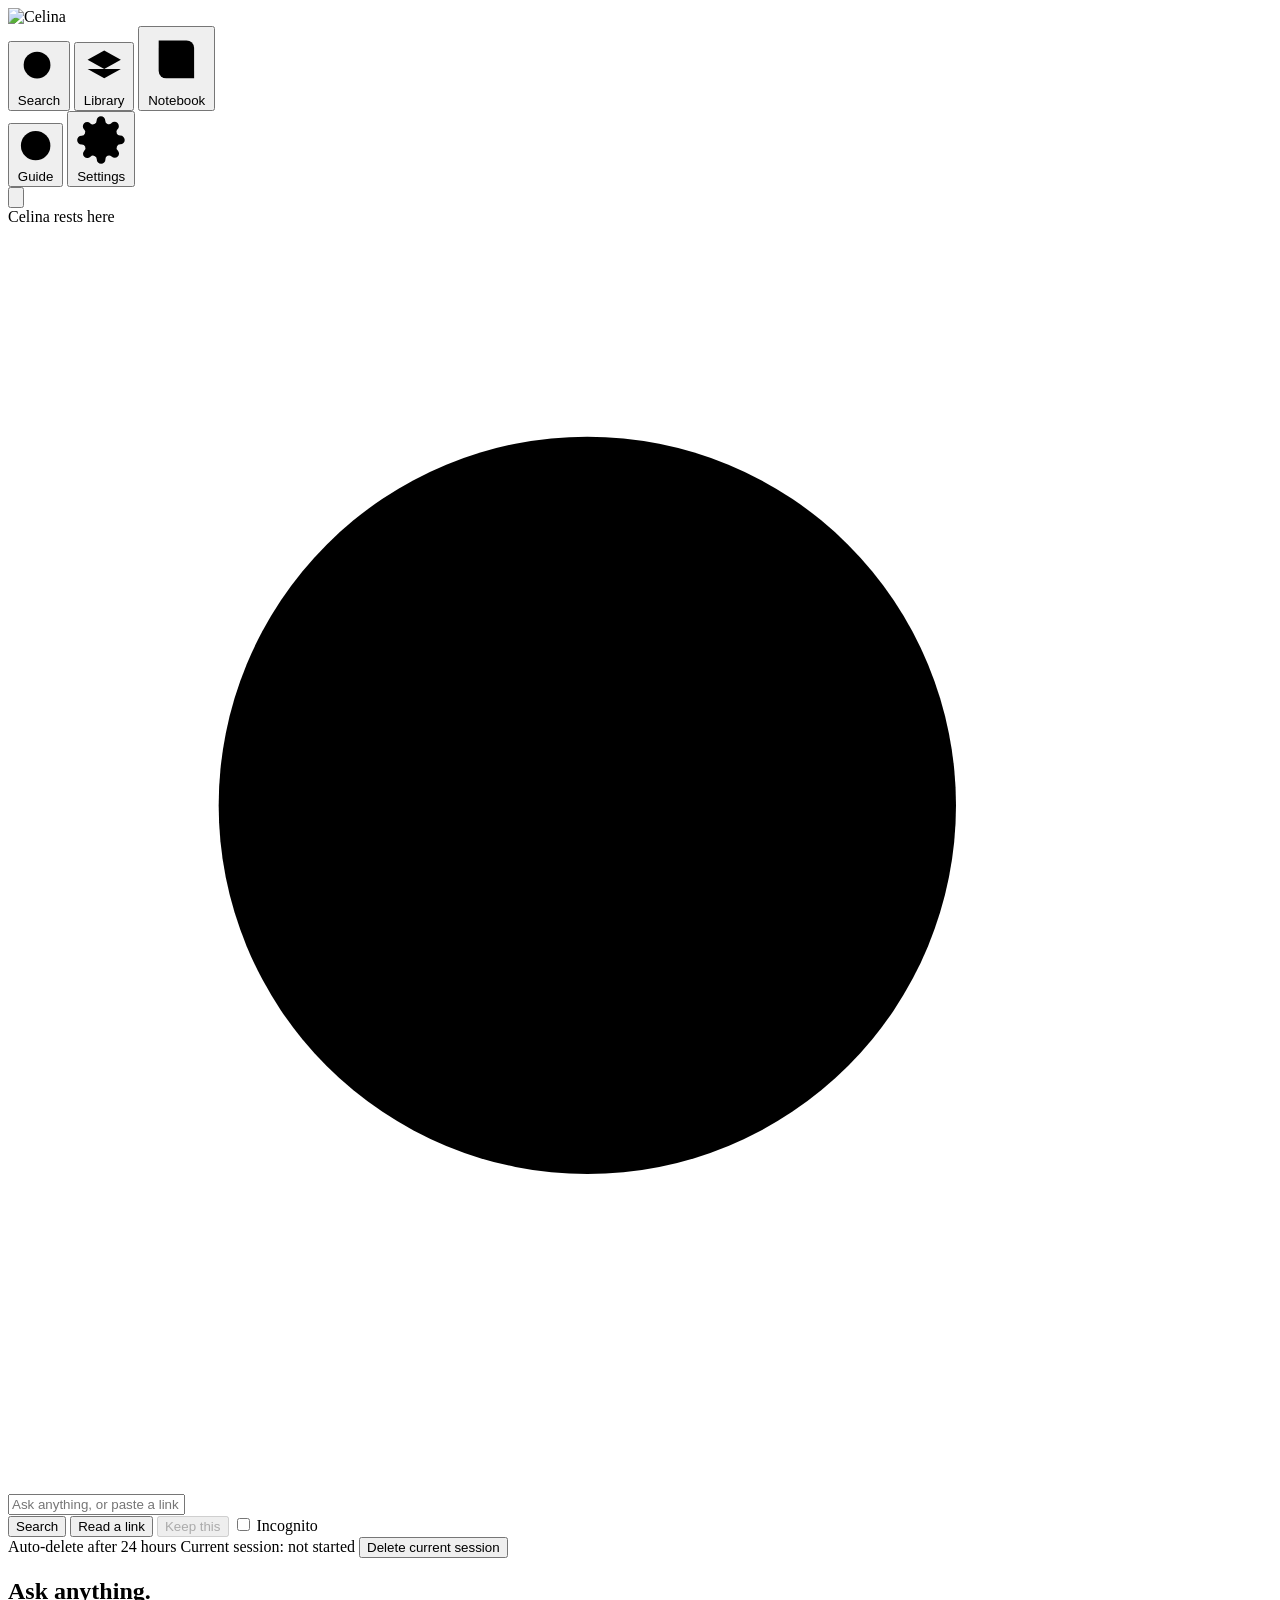
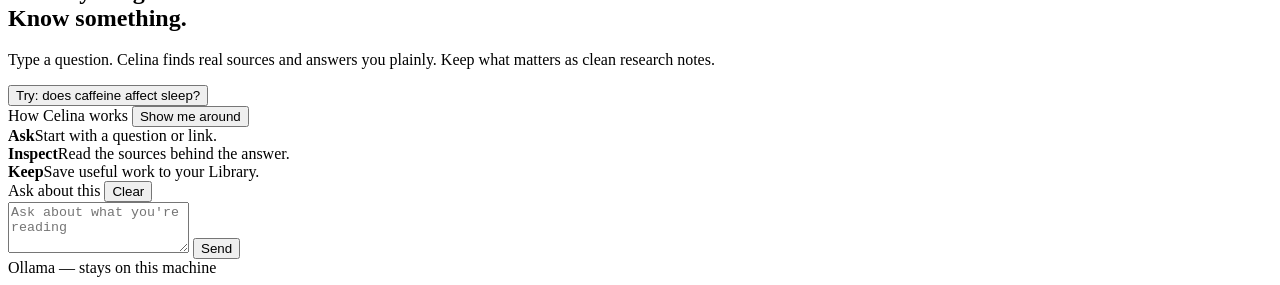
==== web/index.html @ d82fee5d "feat: add notebook study practice and data controls" ====
<!doctype html>
<html lang="en" data-theme="dark">
<head>
<meta charset="utf-8" />
<meta name="viewport" content="width=device-width, initial-scale=1" />
<title>Celina</title>
<link rel="stylesheet" href="/styles.css" />
</head>
<body>

<div class="app">

  <!-- workspace rail -->
  <nav class="rail" aria-label="Workspace">
    <div class="brand"><img src="/celina.svg" alt="Celina" /></div>

    <div class="nav">
      <button class="navbtn is-active" data-view="work" aria-label="Search and read" data-tooltip="Search and read">
        <svg viewBox="0 0 24 24" aria-hidden="true"><circle cx="11" cy="11" r="7"/><line x1="21" y1="21" x2="16.65" y2="16.65"/></svg>
        <span>Search</span>
      </button>
      <button class="navbtn" data-view="library" aria-label="Library" data-tooltip="Open saved research">
        <svg viewBox="0 0 24 24" aria-hidden="true"><path d="M12 3 3 8l9 5 9-5-9-5Z"/><path d="M3 13l9 5 9-5"/></svg>
        <span>Library</span>
      </button>
      <button class="navbtn" data-view="notebook" aria-label="Notebook" data-tooltip="Study from your sources">
        <svg viewBox="0 0 24 24" aria-hidden="true"><path d="M5 4.5h11a3 3 0 0 1 3 3v12H8a3 3 0 0 1-3-3v-12Z"/><path d="M8 4.5v15M11 9h5M11 13h5"/></svg>
        <span>Notebook</span>
      </button>
    </div>

    <div class="rail-foot">
      <a class="update-link" id="update-link" href="#" target="_blank" rel="noopener" hidden
         aria-label="A newer version of Celina is available - opens the download page"
         data-tooltip="See what's new">
        <span class="update-dot" aria-hidden="true"></span>Update
      </a>
      <button class="rail-action" id="guide-open" aria-label="Open the Celina guide" data-tooltip="Take a short tour">
        <svg viewBox="0 0 24 24" aria-hidden="true"><circle cx="12" cy="12" r="9"/><path d="M9.8 9a2.3 2.3 0 1 1 3.7 1.8c-.9.7-1.5 1-1.5 2.2M12 16.5h.01"/></svg>
        <span>Guide</span>
      </button>
      <button class="rail-action" id="settings-open" aria-label="Settings" data-tooltip="Connect providers and tools">
        <svg viewBox="0 0 24 24" aria-hidden="true"><circle cx="12" cy="12" r="3"/><path d="M19.4 15a1.65 1.65 0 0 0 .33 1.82l.06.06a2 2 0 1 1-2.83 2.83l-.06-.06a1.65 1.65 0 0 0-1.82-.33 1.65 1.65 0 0 0-1 1.51V21a2 2 0 0 1-4 0v-.09a1.65 1.65 0 0 0-1.08-1.51 1.65 1.65 0 0 0-1.82.33l-.06.06a2 2 0 1 1-2.83-2.83l.06-.06a1.65 1.65 0 0 0 .33-1.82 1.65 1.65 0 0 0-1.51-1H3a2 2 0 0 1 0-4h.09a1.65 1.65 0 0 0 1.51-1.08 1.65 1.65 0 0 0-.33-1.82l-.06-.06a2 2 0 1 1 2.83-2.83l.06.06a1.65 1.65 0 0 0 1.82.33H9a1.65 1.65 0 0 0 1-1.51V3a2 2 0 0 1 4 0v.09a1.65 1.65 0 0 0 1 1.51 1.65 1.65 0 0 0 1.82-.33l.06-.06a2 2 0 1 1 2.83 2.83l-.06.06a1.65 1.65 0 0 0-.33 1.82V9a1.65 1.65 0 0 0 1.51 1H21a2 2 0 0 1 0 4h-.09a1.65 1.65 0 0 0-1.51 1Z"/></svg>
        <span>Settings</span>
      </button>
    </div>
  </nav>

  <!-- stage: one surface visible at a time -->
  <main class="stage">

    <!-- quiet companion: decorative, present without competing with the work -->
    <div class="mascot" id="mascot" data-state="resting">
      <div class="mascot-tools" role="group" aria-label="Celina tools">
        <button class="mascot-tool" id="mascot-notify" type="button"
                aria-label="Open quick panel" aria-expanded="false" title="Open quick panel">
          <svg viewBox="0 0 24 24" aria-hidden="true"><path d="M18 9a6 6 0 0 0-12 0c0 7-3 7-3 9h18c0-2-3-2-3-9M10 21h4"/></svg>
        </button>
      </div>
      <div class="mascot-rest">
        <span class="mascot-label">Celina rests here</span>
        <img class="mascot-image mascot-image--resting" src="/assets/celina-pet-resting.png" alt="" />
        <img class="mascot-image mascot-image--active" src="/assets/celina-pet.png" alt="" />
      </div>
      <section class="mascot-panel" id="mascot-panel" hidden aria-label="Celina quick panel">
        <header class="mascot-panel-head">
          <span>Quick panel</span>
          <button class="mascot-panel-close" id="mascot-panel-close" type="button" aria-label="Close quick panel">&times;</button>
        </header>
        <p class="mascot-panel-summary" id="mascot-panel-summary">Quiet here.</p>
        <ul class="mascot-notices" id="mascot-notices" aria-live="polite"></ul>
        <button class="mascot-panel-action" id="mascot-enable-notify" type="button">Enable notifications</button>
      </section>
    </div>

    <!-- Search + reader -->
    <section class="surface" id="s-work" aria-label="Search and read">
      <div class="toolbar">
        <div class="field">
          <svg viewBox="0 0 24 24" aria-hidden="true"><circle cx="11" cy="11" r="7"/><line x1="21" y1="21" x2="16.65" y2="16.65"/></svg>
          <input id="url" type="text" spellcheck="false" title="Ask a question or paste a link"
                 aria-label="Ask anything, or paste a link to read"
                 placeholder="Ask anything, or paste a link to read" />
        </div>
        <button id="find" class="btn btn--primary" data-tooltip="Search across real sources">Search</button>
        <button id="stop" class="btn btn--ghost" hidden data-tooltip="Stop this search">Stop</button>
        <button id="go" class="btn btn--ghost" data-tooltip="Read a page without signing in">Read a link</button>
        <button id="save" class="btn btn--primary" disabled data-tooltip="Save this answer to your Library">Keep this</button>
        <label class="privacy-toggle" title="Delete this search session when it ends">
          <input id="incognito-toggle" type="checkbox" />
          <span>Incognito</span>
        </label>
        <div class="session-privacy" aria-label="Current session privacy">
          <span class="session-badge" id="session-badge">Auto-delete after 24 hours</span>
          <span class="session-state" id="session-state">Current session: not started</span>
          <button id="session-delete" class="btn btn--ghost session-delete" type="button" data-tooltip="Delete current session">Delete current session</button>
        </div>
        <div class="status" id="engine"></div>
        <div id="engine-announce" class="sr-only" aria-live="polite" aria-atomic="true"></div>
      </div>
      <section class="research-loop" id="research-loop" hidden aria-label="First-pass questions">
        <div class="research-loop-head">
          <span>First pass</span>
          <span id="research-loop-count">Preparing focused questions</span>
        </div>
        <ol id="research-loop-questions" class="research-loop-questions"></ol>
      </section>
      <div class="view" id="view">
        <div class="empty">
          <h1>Ask anything.<br>Know <span class="accent">something</span>.</h1>
          <p>Type a question. Celina finds real sources and answers you plainly.
             Keep what matters as clean research notes.</p>
          <div class="example">
            <button class="example-chip" id="example-q">Try: does caffeine affect sleep?</button>
          </div>
          <div class="quick-start" aria-label="Quick start guide">
            <div class="quick-start-head">
              <span>How Celina works</span>
              <button class="quick-start-link" id="guide-open-inline" type="button">Show me around</button>
            </div>
            <div class="quick-start-steps">
              <div><strong>Ask</strong><span>Start with a question or link.</span></div>
              <div><strong>Inspect</strong><span>Read the sources behind the answer.</span></div>
              <div><strong>Keep</strong><span>Save useful work to your Library.</span></div>
            </div>
          </div>
        </div>
      </div>
    </section>

    <!-- Notebook: source-grounded learning workspace -->
    <section class="surface" id="s-notebook" aria-label="Notebook" hidden>
      <div class="notebook-toolbar">
        <div class="notebook-heading">
          <span class="eyebrow">Study desk</span>
          <h2 id="notebook-title">Choose a notebook</h2>
          <p id="notebook-goal" class="notebook-goal">Bring a question, a paper, or a subject you want to understand.</p>
        </div>
        <div class="notebook-actions">
          <label class="notebook-select-label">
            <span>Notebook</span>
            <select id="notebook-select" aria-label="Choose a notebook"></select>
          </label>
          <button id="notebook-new" class="btn btn--primary" type="button">New notebook</button>
        </div>
      </div>

      <div class="notebook-create" id="notebook-create" hidden>
        <div>
          <span class="eyebrow">Start a line of inquiry</span>
          <h3>What are you trying to understand?</h3>
        </div>
        <div class="notebook-create-fields">
          <label><span>Notebook title</span><input id="notebook-name" maxlength="120" placeholder="e.g. The science of sleep" /></label>
          <label><span>Learning goal</span><input id="notebook-goal-input" maxlength="10000" placeholder="e.g. Reach graduate-level fluency in the core ideas" /></label>
        </div>
        <div class="notebook-create-actions">
          <button id="notebook-create-cancel" class="btn btn--ghost" type="button">Cancel</button>
          <button id="notebook-create-save" class="btn btn--primary" type="button">Create notebook</button>
        </div>
      </div>

      <div class="notebook-layout">
        <aside class="notebook-sources" aria-label="Notebook sources">
          <div class="notebook-panel-head"><span class="eyebrow">Sources</span><span id="notebook-source-count" class="mono">0</span></div>
          <div id="notebook-source-list" class="notebook-source-list"></div>
          <p id="notebook-sources-empty" class="notebook-empty">Add a paper, webpage, or excerpt to give the tutor something solid to work from.</p>
          <form id="notebook-source-form" class="notebook-form" hidden>
            <label><span>Title</span><input id="source-title" maxlength="160" placeholder="Source title" required /></label>
            <label><span>URL <em>optional</em></span><input id="source-url" maxlength="2048" type="url" placeholder="https://…" /></label>
            <label><span>Excerpt or abstract</span><textarea id="source-excerpt" maxlength="5000" rows="5" placeholder="Paste the passage you want to keep in view…" required></textarea></label>
            <label><span>Kind <em>optional</em></span><input id="source-kind" maxlength="64" placeholder="paper, book, lecture…" /></label>
            <div class="notebook-form-actions"><button id="source-cancel" class="btn btn--ghost" type="button">Cancel</button><button class="btn btn--primary" type="submit">Add source</button></div>
          </form>
          <form id="notebook-import-form" class="notebook-form" hidden>
            <label><span>Import URL or PDF</span><input id="import-url" maxlength="2048" type="url" placeholder="https://example.org/paper.pdf" required /></label>
            <label><span>Title <em>optional</em></span><input id="import-title" maxlength="160" placeholder="Use a clearer title if you want" /></label>
            <label><span>Kind <em>optional</em></span><input id="import-kind" maxlength="64" placeholder="paper, report, syllabus…" /></label>
            <div id="notebook-import-status" class="notebook-form-status" aria-live="polite"></div>
            <div class="notebook-form-actions"><button id="import-cancel" class="btn btn--ghost" type="button">Cancel</button><button id="import-submit" class="btn btn--primary" type="submit">Import</button></div>
          </form>
          <div class="notebook-source-actions">
            <button id="source-new" class="notebook-add" type="button" hidden>+ Add source</button>
            <button id="source-import-new" class="notebook-add" type="button" hidden>+ Import URL / PDF</button>
          </div>
        </aside>

        <div class="notebook-main" id="notebook-main">
          <div id="notebook-empty" class="notebook-empty notebook-empty--main">
            <span class="eyebrow">Notebook</span>
            <h3>Your research deserves a place to think.</h3>
            <p>Create a notebook, add the sources you trust, and turn them into a learning path you can move through at your own pace.</p>
            <button id="notebook-empty-new" class="btn btn--primary" type="button">Create a notebook</button>
          </div>
          <article id="notebook-evidence" class="notebook-evidence" hidden>
            <div class="notebook-evidence-head"><div><span class="eyebrow">Selected evidence</span><h3 id="notebook-evidence-title">Select a source</h3></div><a id="notebook-evidence-link" href="#" target="_blank" rel="noopener" hidden>Open source ↗</a></div>
            <p id="notebook-evidence-meta" class="notebook-evidence-meta"></p>
            <blockquote id="notebook-evidence-excerpt"></blockquote>
            <div id="notebook-evidence-citations" class="notebook-evidence-citations" hidden></div>
          </article>
          <section id="notebook-notes" class="notebook-notes" hidden aria-label="Saved notes">
            <div class="notebook-section-head"><div><span class="eyebrow">Working notes</span><h3>What you are keeping</h3></div><button id="note-new" class="notebook-add" type="button">+ Add note</button></div>
            <form id="notebook-note-form" class="notebook-form notebook-note-form" hidden>
              <label><span>Note title</span><input id="note-title" maxlength="160" placeholder="A question, insight, or connection" required /></label>
              <label><span>Note</span><textarea id="note-body" maxlength="10000" rows="4" placeholder="Write what changed in your understanding…" required></textarea></label>
              <div class="notebook-form-actions"><button id="note-cancel" class="btn btn--ghost" type="button">Cancel</button><button class="btn btn--primary" type="submit">Keep note</button></div>
            </form>
            <div id="notebook-note-list" class="notebook-note-list"></div>
          </section>
          <section id="notebook-study" class="notebook-study" hidden aria-label="Study practice">
            <div class="notebook-section-head">
              <div><span class="eyebrow">Practice</span><h3>Turn reading into recall</h3></div>
              <div class="notebook-study-controls">
                <select id="study-mode" aria-label="Study set type">
                  <option value="flashcards">Flashcards</option>
                  <option value="quiz">Practice quiz</option>
                </select>
                <select id="study-count" aria-label="Study set size">
                  <option value="3">3 items</option>
                  <option value="5" selected>5 items</option>
                  <option value="8">8 items</option>
                </select>
                <button id="study-generate" class="btn btn--primary" type="button">Generate</button>
              </div>
            </div>
            <p id="study-status" class="notebook-form-status" aria-live="polite"></p>
            <div id="study-list" class="notebook-study-list"></div>
          </section>
        </div>

        <aside class="notebook-inspector" aria-label="Learning path">
          <div class="notebook-panel-head"><div><span class="eyebrow">Learning path</span><h3>Move from context to fluency</h3></div></div>
          <form id="notebook-path-form" class="notebook-path-form" hidden>
            <label><span>Depth</span><select id="path-depth"><option value="survey">Survey</option><option value="college" selected>College</option><option value="graduate">Graduate</option></select></label>
            <label><span>Goal <em>optional</em></span><input id="path-goal" maxlength="10000" placeholder="What should you be able to do?" /></label>
            <button class="btn btn--primary" type="submit">Build learning path</button>
          </form>
          <div id="notebook-path" class="notebook-path"></div>
          <p id="notebook-path-empty" class="notebook-empty">Your path will start with foundations, then move through comparison and application.</p>
        </aside>
      </div>
    </section>

    <!-- Library -->
    <section class="surface" id="s-library" aria-label="Library" hidden>
      <div class="surface-head">
        <h2>Library</h2>
        <button id="refresh" class="btn btn--ghost" data-tooltip="Reload saved research">Refresh</button>
      </div>
      <div class="library-tools">
        <label class="library-select">
          <span>Project</span>
          <select id="project-select" title="Choose the local folder for saved outputs"></select>
        </label>
        <label class="library-select">
          <span>Output</span>
          <select id="output-format" title="Choose the format for the next saved output"></select>
        </label>
        <button id="project-new" class="btn btn--ghost" type="button">New project</button>
      </div>
      <div class="project-create" id="project-create" hidden>
        <input id="project-name" type="text" maxlength="120" placeholder="Project name, e.g. Sleep research" />
        <button id="project-create-cancel" class="btn btn--ghost" type="button">Cancel</button>
        <button id="project-create-save" class="btn btn--primary" type="button">Create</button>
      </div>
      <div class="library-projects">
        <div class="library-section-label">Projects on this machine</div>
        <ul id="projects" class="projects"></ul>
        <p class="empty-note" id="projects-empty">Create a project to keep related outputs together.</p>
      </div>
      <div class="library-section-label library-section-label--loose">Loose notes</div>
      <ul id="files" class="lib"></ul>
      <p class="empty-note" id="ws-empty">
        Nothing kept yet. Choose a project and output format, then press Keep this.
      </p>
    </section>

  </main>

  <!-- assistant -->
  <aside class="assistant" id="assistant" aria-label="Assistant">
    <div class="asst-head">
      <span>Ask about this</span>
      <button id="clear" class="btn btn--ghost" data-tooltip="Clear this conversation">Clear</button>
    </div>
    <div id="log" class="log" aria-live="polite"></div>
    <form id="composer" class="composer">
      <textarea id="input" rows="3" aria-label="Ask about what you're reading"
                placeholder="Ask about what you're reading"></textarea>
      <button id="send" class="btn btn--primary" data-tooltip="Ask about the current sources">Send</button>
    </form>
    <div class="composer-disclosure" id="composer-privacy">Ollama — stays on this machine</div>
    <div class="usage" id="usage"></div>
  </aside>

</div>

<div class="welcome" id="welcome" hidden>
  <div class="welcome-card" role="dialog" aria-modal="true" aria-label="Welcome to Celina">
    <section class="wl-step" data-step="intro">
      <img class="wl-logo" src="/celina.svg" alt="Celina" />
      <p class="wl-lead">Celina finds real sources, answers you plainly, and helps
        you turn research into clear written notes. First, connect an AI to do the
        thinking.</p>
      <button class="btn btn--primary wl-cta" id="wl-connect-go">Connect your AI</button>
      <button class="btn wl-text" id="wl-skip">Skip for now</button>
    </section>

    <section class="wl-step" data-step="connect" hidden>
      <h1>Connect your AI</h1>
      <p class="wl-lead">We recommend OpenRouter: one key works with many models,
        and it takes about two minutes.</p>
      <ol class="wl-list">
        <li>Get a free key from OpenRouter.</li>
        <li>Paste it below and press Connect.</li>
      </ol>
      <button class="btn btn--ghost" id="wl-getkey">Get a free key</button>
      <input class="wl-input" id="wl-key" type="password" autocomplete="off"
             placeholder="Paste your key here" />
      <div class="wl-msg" id="wl-msg" aria-live="polite"></div>
      <div class="wl-actions">
        <button class="btn wl-text" id="wl-back">Back</button>
        <button class="btn btn--primary" id="wl-connect">Connect</button>
      </div>
    </section>

    <section class="wl-step" data-step="done" hidden>
      <div class="wl-check" aria-hidden="true">&#10003;</div>
      <h1>You are set</h1>
      <p class="wl-lead">Your AI is connected. Ask a question and Celina will
        find real sources to answer it.</p>
      <button class="btn btn--primary wl-cta" id="wl-finish">Start searching</button>
    </section>
  </div>
</div>

<div class="modal" id="settings" hidden>
    <div class="modal-card" role="dialog" aria-modal="true" aria-label="Settings">
      <header class="modal-head">
        <h2>Settings</h2>
        <button class="modal-x" id="settings-close" aria-label="Close">&times;</button>
      </header>
    <div class="modal-body" id="settings-body"></div>
    <footer class="modal-foot">
      <span class="modal-msg" id="settings-msg" aria-live="polite"></span>
      <button class="btn btn--ghost" id="settings-cancel">Cancel</button>
      <button class="btn btn--primary" id="settings-save">Save</button>
    </footer>
  </div>
</div>

<div class="tour" id="tour" hidden>
  <div class="tour-card" role="dialog" aria-modal="true" aria-label="Celina guide">
    <div class="tour-kicker" id="tour-kicker">01 / 03</div>
    <h2 id="tour-title">Ask a clear question</h2>
    <p id="tour-body">Start with a question in the main field. Celina breaks it into searches and brings back sources you can inspect.</p>
    <div class="tour-dots" id="tour-dots" aria-hidden="true"></div>
    <footer class="tour-foot">
      <button class="btn wl-text" id="tour-skip" type="button">Skip guide</button>
      <div class="tour-actions">
        <button class="btn btn--ghost" id="tour-back" type="button">Back</button>
        <button class="btn btn--primary" id="tour-next" type="button">Next</button>
      </div>
    </footer>
  </div>
</div>

<script src="/search_capture.js"></script>
<script src="/app.js"></script>
</body>
</html>
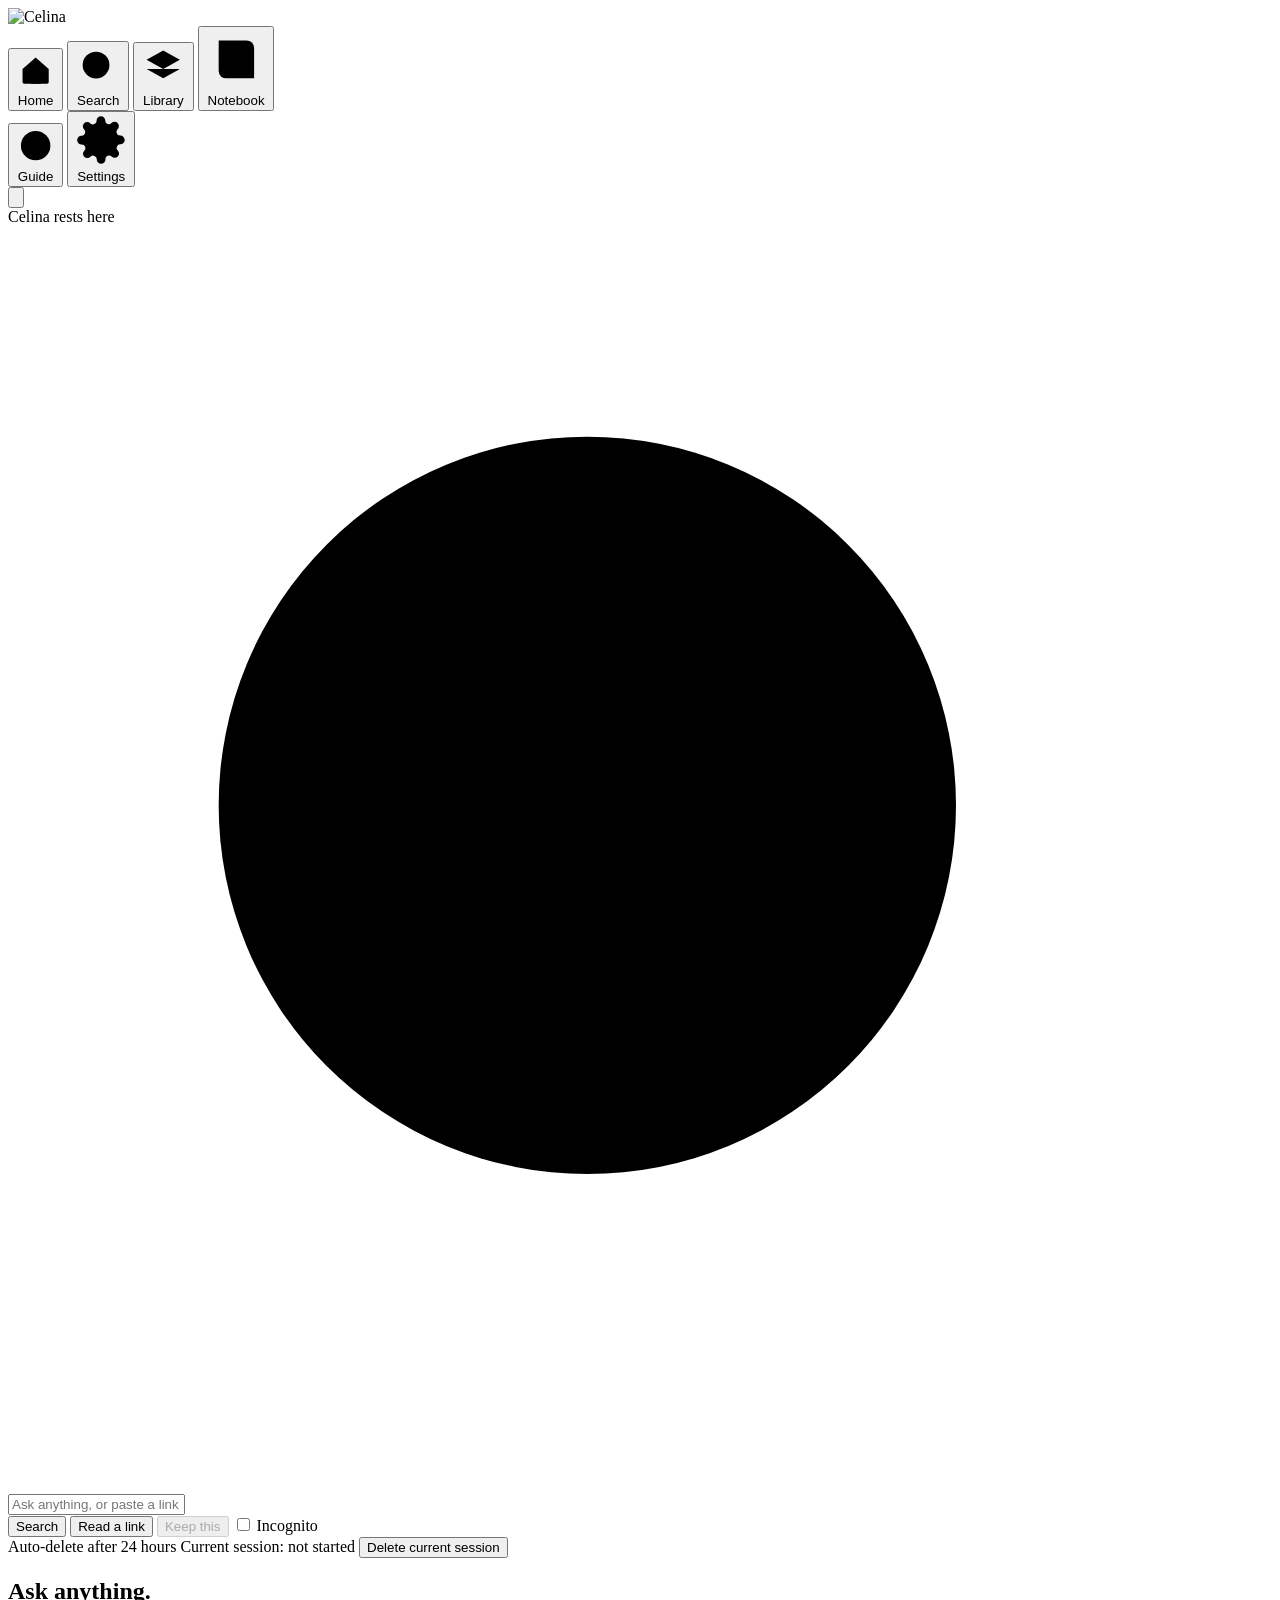
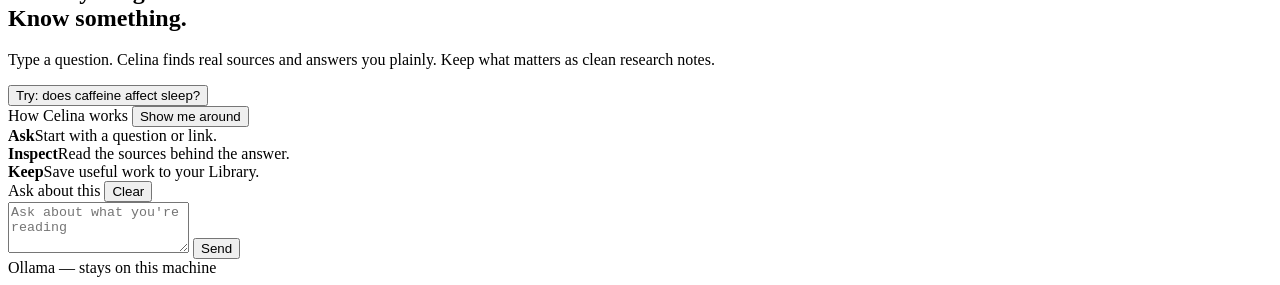
==== commit 584dc0af: "feat: add learning home" ====
--- a/web/index.html
+++ b/web/index.html
@@ -15,6 +15,10 @@
     <div class="brand"><img src="/celina.svg" alt="Celina" /></div>
 
     <div class="nav">
+      <button class="navbtn" data-view="home" aria-label="Learning Home" data-tooltip="See what to study next">
+        <svg viewBox="0 0 24 24" aria-hidden="true"><path d="m4 11 8-7 8 7v8a1 1 0 0 1-1 1H5a1 1 0 0 1-1-1v-8Z"/><path d="M9 20v-6h6v6"/></svg>
+        <span>Home</span>
+      </button>
       <button class="navbtn is-active" data-view="work" aria-label="Search and read" data-tooltip="Search and read">
         <svg viewBox="0 0 24 24" aria-hidden="true"><circle cx="11" cy="11" r="7"/><line x1="21" y1="21" x2="16.65" y2="16.65"/></svg>
         <span>Search</span>
@@ -72,6 +76,41 @@
         <button class="mascot-panel-action" id="mascot-enable-notify" type="button">Enable notifications</button>
       </section>
     </div>
+
+    <!-- Learning Home -->
+    <section class="surface" id="s-home" aria-label="Learning Home" hidden>
+      <div class="learning-home-head">
+        <div>
+          <span class="eyebrow">Learning Home</span>
+          <h2>Keep the thread.</h2>
+          <p>Return to the ideas that are due, then choose the next step that moves you forward.</p>
+        </div>
+        <button id="learning-home-refresh" class="btn btn--ghost" type="button">Refresh</button>
+      </div>
+      <div class="learning-home-momentum" id="learning-home-momentum">
+        <div class="learning-home-momentum-main"><span class="eyebrow">Today</span><strong id="home-due-count">0</strong><span>items due now</span></div>
+        <div class="learning-home-momentum-stat"><strong id="home-mastery">0%</strong><span>review mastery</span></div>
+        <div class="learning-home-momentum-stat"><strong id="home-notebook-count">0</strong><span>active notebooks</span></div>
+        <div class="learning-home-momentum-stat"><strong id="home-card-count">0</strong><span>saved cards</span></div>
+      </div>
+      <div class="learning-home-grid">
+        <section class="learning-home-panel learning-home-panel--wide" aria-label="Today's study queue">
+          <div class="learning-home-panel-head"><div><span class="eyebrow">Today</span><h3>Study queue</h3></div><span id="home-queue-label" class="mono"></span></div>
+          <div id="home-due-list" class="learning-home-list"></div>
+          <p id="home-due-empty" class="learning-home-empty">Nothing is due. Generate practice in a notebook when you are ready for the next pass.</p>
+        </section>
+        <section class="learning-home-panel" aria-label="Next steps">
+          <div class="learning-home-panel-head"><div><span class="eyebrow">Continue</span><h3>Next steps</h3></div></div>
+          <div id="home-next-list" class="learning-home-list"></div>
+          <p id="home-next-empty" class="learning-home-empty">Build a learning path inside a notebook to see your next step here.</p>
+        </section>
+      </div>
+      <section class="learning-home-panel learning-home-notebooks" aria-label="Notebook progress">
+        <div class="learning-home-panel-head"><div><span class="eyebrow">Your workspace</span><h3>Notebook progress</h3></div></div>
+        <div id="home-notebook-list" class="learning-home-notebook-list"></div>
+        <p id="home-notebook-empty" class="learning-home-empty">Create a notebook to start a research-to-learning loop.</p>
+      </section>
+    </section>
 
     <!-- Search + reader -->
     <section class="surface" id="s-work" aria-label="Search and read">
@@ -207,10 +246,11 @@
             </form>
             <div id="notebook-note-list" class="notebook-note-list"></div>
           </section>
-          <section id="notebook-study" class="notebook-study" hidden aria-label="Study practice">
+          <section id="notebook-study" class="notebook-study" hidden aria-label="Study practice" data-review-labels="Again|Hard|Got it">
             <div class="notebook-section-head">
               <div><span class="eyebrow">Practice</span><h3>Turn reading into recall</h3></div>
               <div class="notebook-study-controls">
+                <span id="study-due-count" class="notebook-study-due" aria-live="polite"></span>
                 <select id="study-mode" aria-label="Study set type">
                   <option value="flashcards">Flashcards</option>
                   <option value="quiz">Practice quiz</option>
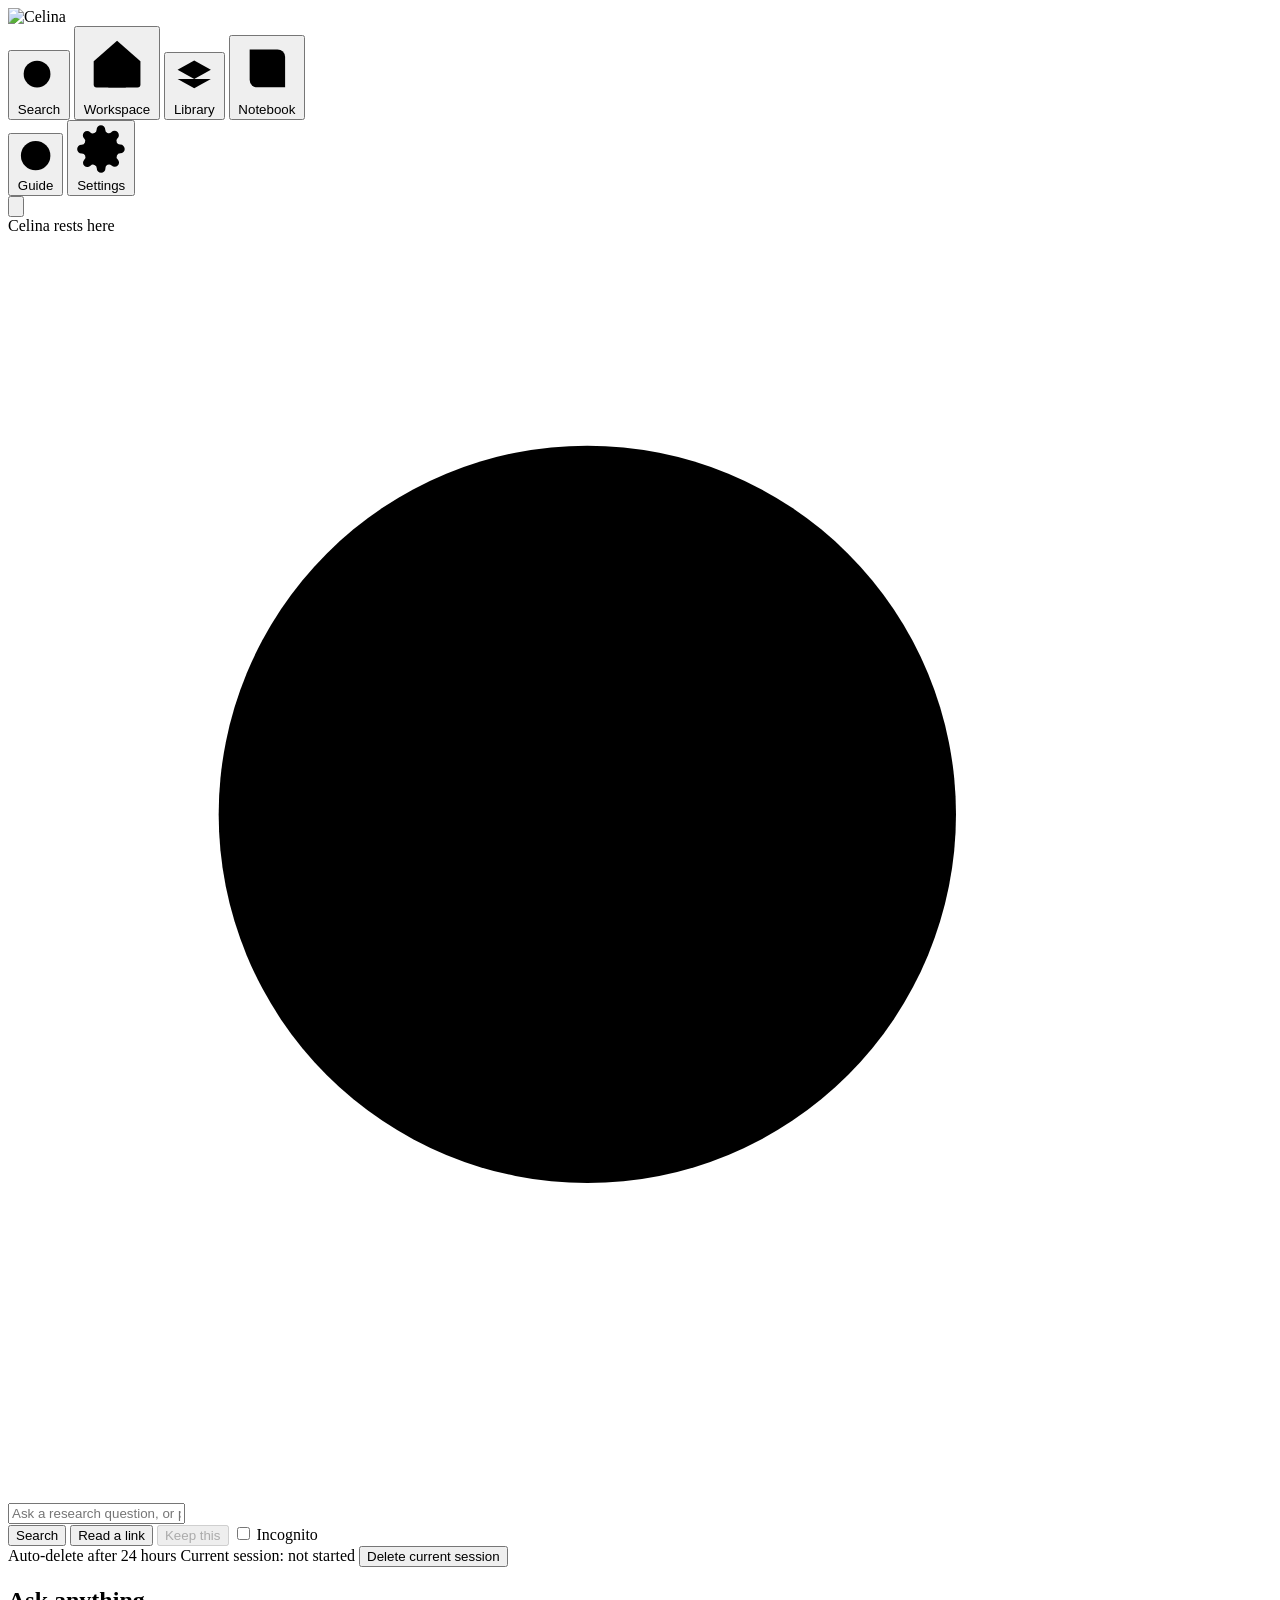
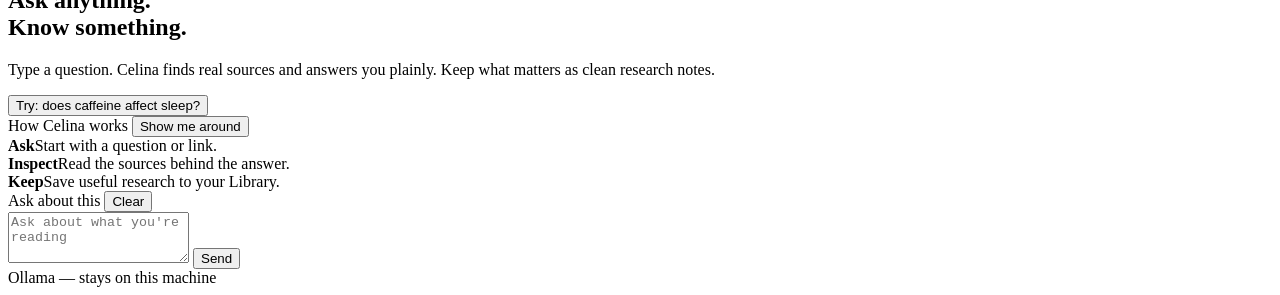
==== commit 3a61d5d7: "refactor: restore research-first product focus" ====
--- a/web/index.html
+++ b/web/index.html
@@ -15,19 +15,19 @@
     <div class="brand"><img src="/celina.svg" alt="Celina" /></div>
 
     <div class="nav">
-      <button class="navbtn" data-view="home" aria-label="Learning Home" data-tooltip="See what to study next">
-        <svg viewBox="0 0 24 24" aria-hidden="true"><path d="m4 11 8-7 8 7v8a1 1 0 0 1-1 1H5a1 1 0 0 1-1-1v-8Z"/><path d="M9 20v-6h6v6"/></svg>
-        <span>Home</span>
-      </button>
       <button class="navbtn is-active" data-view="work" aria-label="Search and read" data-tooltip="Search and read">
         <svg viewBox="0 0 24 24" aria-hidden="true"><circle cx="11" cy="11" r="7"/><line x1="21" y1="21" x2="16.65" y2="16.65"/></svg>
         <span>Search</span>
       </button>
+      <button class="navbtn" data-view="home" aria-label="Research workspace" data-tooltip="Return to saved research">
+        <svg viewBox="0 0 24 24" aria-hidden="true"><path d="m4 11 8-7 8 7v8a1 1 0 0 1-1 1H5a1 1 0 0 1-1-1v-8Z"/><path d="M9 20v-6h6v6"/></svg>
+        <span>Workspace</span>
+      </button>
       <button class="navbtn" data-view="library" aria-label="Library" data-tooltip="Open saved research">
         <svg viewBox="0 0 24 24" aria-hidden="true"><path d="M12 3 3 8l9 5 9-5-9-5Z"/><path d="M3 13l9 5 9-5"/></svg>
         <span>Library</span>
       </button>
-      <button class="navbtn" data-view="notebook" aria-label="Notebook" data-tooltip="Study from your sources">
+      <button class="navbtn" data-view="notebook" aria-label="Notebook" data-tooltip="Save and query sources">
         <svg viewBox="0 0 24 24" aria-hidden="true"><path d="M5 4.5h11a3 3 0 0 1 3 3v12H8a3 3 0 0 1-3-3v-12Z"/><path d="M8 4.5v15M11 9h5M11 13h5"/></svg>
         <span>Notebook</span>
       </button>
@@ -77,15 +77,15 @@
       </section>
     </div>
 
-    <!-- Learning Home -->
-    <section class="surface" id="s-home" aria-label="Learning Home" hidden>
+    <!-- Research workspace -->
+    <section class="surface" id="s-home" aria-label="Research workspace" hidden>
       <div class="learning-home-head">
         <div>
-          <span class="eyebrow">Learning Home</span>
+          <span class="eyebrow">Research workspace</span>
           <h2>Keep the thread.</h2>
-          <p>Return to the ideas that are due, then choose the next step that moves you forward.</p>
-        </div>
-        <button id="learning-home-refresh" class="btn btn--ghost" type="button">Refresh</button>
+          <p>Return to active questions, saved research, and the sources you want to understand better.</p>
+        </div>
+        <div class="learning-home-head-actions"><button id="guided-session-start" class="btn btn--ghost" type="button" aria-label="Start guided session">Optional learning review</button><button id="learning-home-refresh" class="btn btn--ghost" type="button">Refresh</button></div>
       </div>
       <div class="learning-home-momentum" id="learning-home-momentum">
         <div class="learning-home-momentum-main"><span class="eyebrow">Today</span><strong id="home-due-count">0</strong><span>items due now</span></div>
@@ -95,12 +95,12 @@
       </div>
       <div class="learning-home-grid">
         <section class="learning-home-panel learning-home-panel--wide" aria-label="Today's study queue">
-          <div class="learning-home-panel-head"><div><span class="eyebrow">Today</span><h3>Study queue</h3></div><span id="home-queue-label" class="mono"></span></div>
+          <div class="learning-home-panel-head"><div><span class="eyebrow">Optional learning</span><h3>Review queue</h3></div><span id="home-queue-label" class="mono"></span></div>
           <div id="home-due-list" class="learning-home-list"></div>
           <p id="home-due-empty" class="learning-home-empty">Nothing is due. Generate practice in a notebook when you are ready for the next pass.</p>
         </section>
         <section class="learning-home-panel" aria-label="Next steps">
-          <div class="learning-home-panel-head"><div><span class="eyebrow">Continue</span><h3>Next steps</h3></div></div>
+          <div class="learning-home-panel-head"><div><span class="eyebrow">Continue</span><h3>Research next steps</h3></div></div>
           <div id="home-next-list" class="learning-home-list"></div>
           <p id="home-next-empty" class="learning-home-empty">Build a learning path inside a notebook to see your next step here.</p>
         </section>
@@ -118,8 +118,8 @@
         <div class="field">
           <svg viewBox="0 0 24 24" aria-hidden="true"><circle cx="11" cy="11" r="7"/><line x1="21" y1="21" x2="16.65" y2="16.65"/></svg>
           <input id="url" type="text" spellcheck="false" title="Ask a question or paste a link"
-                 aria-label="Ask anything, or paste a link to read"
-                 placeholder="Ask anything, or paste a link to read" />
+                 aria-label="Ask a research question, or paste a link to read"
+                 placeholder="Ask a research question, or paste a link to read" />
         </div>
         <button id="find" class="btn btn--primary" data-tooltip="Search across real sources">Search</button>
         <button id="stop" class="btn btn--ghost" hidden data-tooltip="Stop this search">Stop</button>
@@ -160,7 +160,7 @@
             <div class="quick-start-steps">
               <div><strong>Ask</strong><span>Start with a question or link.</span></div>
               <div><strong>Inspect</strong><span>Read the sources behind the answer.</span></div>
-              <div><strong>Keep</strong><span>Save useful work to your Library.</span></div>
+              <div><strong>Keep</strong><span>Save useful research to your Library.</span></div>
             </div>
           </div>
         </div>
@@ -171,9 +171,9 @@
     <section class="surface" id="s-notebook" aria-label="Notebook" hidden>
       <div class="notebook-toolbar">
         <div class="notebook-heading">
-          <span class="eyebrow">Study desk</span>
+          <span class="eyebrow">Research notebook</span>
           <h2 id="notebook-title">Choose a notebook</h2>
-          <p id="notebook-goal" class="notebook-goal">Bring a question, a paper, or a subject you want to understand.</p>
+          <p id="notebook-goal" class="notebook-goal">Bring a question, a paper, or a line of inquiry you want to keep building.</p>
         </div>
         <div class="notebook-actions">
           <label class="notebook-select-label">
@@ -266,6 +266,55 @@
             <p id="study-status" class="notebook-form-status" aria-live="polite"></p>
             <div id="study-list" class="notebook-study-list"></div>
           </section>
+          <section id="guided-session" class="guided-session" hidden aria-labelledby="guided-session-title">
+            <div class="notebook-section-head guided-session-head">
+              <div><span class="eyebrow" id="guided-session-step">Guided session</span><h3 id="guided-session-title">Build recall, then apply it</h3></div>
+              <button id="guided-session-close" class="btn btn--ghost" type="button">Back to notebook</button>
+            </div>
+            <p id="guided-session-status" class="notebook-form-status" aria-live="polite"></p>
+            <div id="guided-session-recall">
+              <p id="guided-session-prompt" class="guided-session-prompt"></p>
+              <div id="guided-session-answer" class="guided-session-answer" hidden></div>
+              <div class="guided-session-actions">
+                <button id="guided-session-reveal" class="btn btn--ghost" type="button">Reveal answer</button>
+                <div id="guided-session-ratings" class="guided-session-ratings" hidden>
+                  <span>How did that feel?</span>
+                  <button type="button" data-guided-rating="again">Again</button>
+                  <button type="button" data-guided-rating="hard">Hard</button>
+                  <button type="button" data-guided-rating="got_it">Got it</button>
+                </div>
+              </div>
+            </div>
+            <div id="guided-session-debrief" hidden>
+              <p class="guided-session-prompt">Use the idea in your own words. Celina will help you test the connection against the notebook evidence.</p>
+              <label class="guided-session-label"><span>Your application attempt</span><textarea id="guided-session-attempt" maxlength="2000" rows="5" placeholder="What would this idea help you explain, predict, or decide?"></textarea></label>
+              <button id="guided-session-ask" class="btn btn--primary" type="button">Ask the notebook tutor</button>
+              <article id="guided-session-response" class="guided-session-response" hidden>
+                <span class="eyebrow">Tutor debrief</span>
+                <p id="guided-session-response-text"></p>
+                <div id="guided-session-citations" class="msg-citations"></div>
+                <button id="guided-session-quiz" class="btn btn--ghost" type="button" hidden>Generate one follow-up check</button>
+              </article>
+              <article id="guided-session-followup" class="guided-session-response" hidden>
+                <span class="eyebrow">Follow-up check</span>
+                <p id="guided-session-followup-question" class="guided-session-prompt"></p>
+                <p id="guided-session-followup-answer" class="guided-session-answer" hidden></p>
+                <div class="guided-session-actions">
+                  <button id="guided-session-followup-reveal" class="btn btn--ghost" type="button">Reveal answer</button>
+                  <div id="guided-session-followup-ratings" class="guided-session-ratings" hidden>
+                    <span>Schedule the next pass</span>
+                    <button type="button" data-guided-followup-rating="again">Again</button>
+                    <button type="button" data-guided-followup-rating="hard">Hard</button>
+                    <button type="button" data-guided-followup-rating="got_it">Got it</button>
+                  </div>
+                </div>
+              </article>
+              <form id="guided-session-note-form" class="guided-session-note" hidden>
+                <label class="guided-session-label"><span>What is still unclear?</span><textarea id="guided-session-confusion" maxlength="3000" rows="4" placeholder="Name the gap you want to return to later."></textarea></label>
+                <button id="guided-session-save-note" class="btn btn--ghost" type="submit">Save as a working note</button>
+              </form>
+            </div>
+          </section>
         </div>
 
         <aside class="notebook-inspector" aria-label="Learning path">
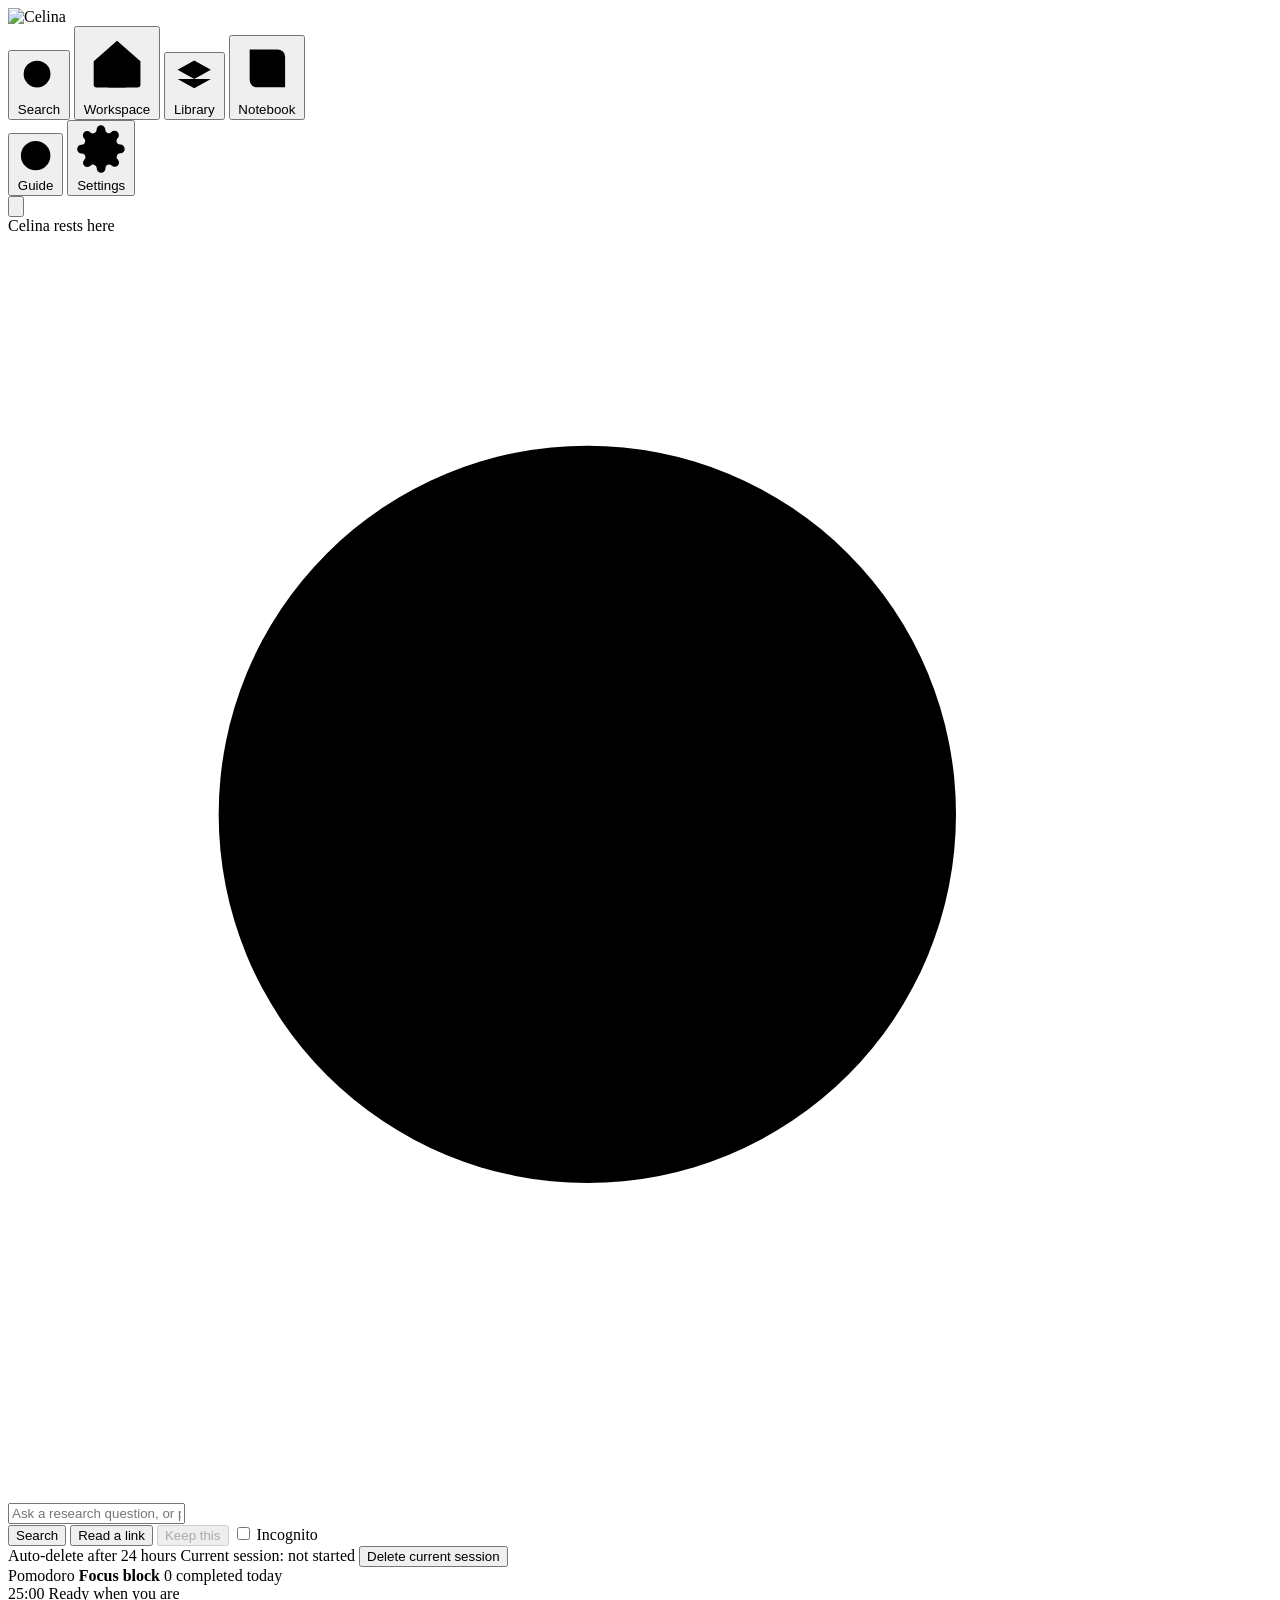
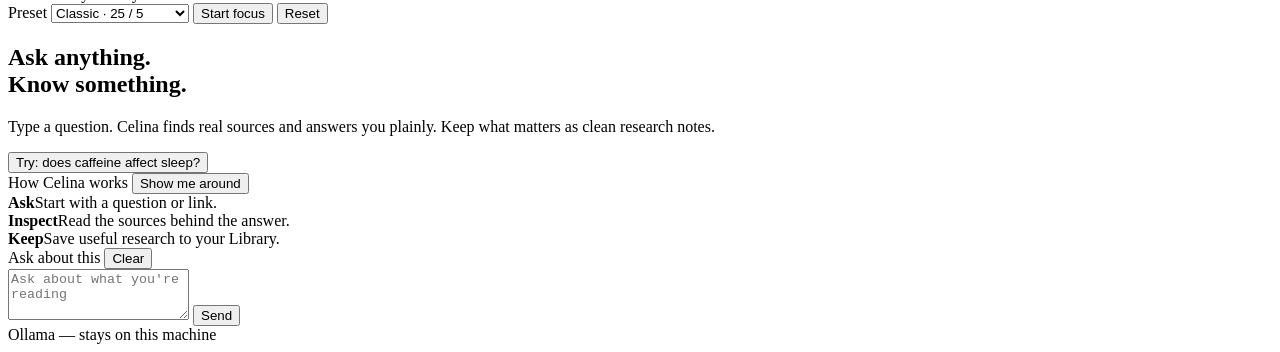
==== commit 4021d5d0: "feat: add local pomodoro focus timer" ====
--- a/web/index.html
+++ b/web/index.html
@@ -4,6 +4,7 @@
 <meta charset="utf-8" />
 <meta name="viewport" content="width=device-width, initial-scale=1" />
 <title>Celina</title>
+<link rel="icon" href="/celina.svg" type="image/svg+xml" />
 <link rel="stylesheet" href="/styles.css" />
 </head>
 <body>
@@ -34,11 +35,6 @@
     </div>
 
     <div class="rail-foot">
-      <a class="update-link" id="update-link" href="#" target="_blank" rel="noopener" hidden
-         aria-label="A newer version of Celina is available - opens the download page"
-         data-tooltip="See what's new">
-        <span class="update-dot" aria-hidden="true"></span>Update
-      </a>
       <button class="rail-action" id="guide-open" aria-label="Open the Celina guide" data-tooltip="Take a short tour">
         <svg viewBox="0 0 24 24" aria-hidden="true"><circle cx="12" cy="12" r="9"/><path d="M9.8 9a2.3 2.3 0 1 1 3.7 1.8c-.9.7-1.5 1-1.5 2.2M12 16.5h.01"/></svg>
         <span>Guide</span>
@@ -137,6 +133,29 @@
         <div class="status" id="engine"></div>
         <div id="engine-announce" class="sr-only" aria-live="polite" aria-atomic="true"></div>
       </div>
+      <section class="focus-strip" id="focus-strip" aria-label="Pomodoro focus timer" data-phase="work">
+        <div class="focus-copy">
+          <span class="eyebrow">Pomodoro</span>
+          <strong id="focus-phase">Focus block</strong>
+          <span id="focus-count">0 completed today</span>
+        </div>
+        <div class="focus-clock" aria-live="polite">
+          <time id="focus-time" datetime="PT25M">25:00</time>
+          <span id="focus-status">Ready when you are</span>
+        </div>
+        <div class="focus-controls">
+          <label class="focus-preset-label">
+            <span>Preset</span>
+            <select id="focus-preset" aria-label="Pomodoro preset">
+              <option value="classic">Classic · 25 / 5</option>
+              <option value="deep">Deep work · 50 / 10</option>
+              <option value="sprint">Sprint · 15 / 3</option>
+            </select>
+          </label>
+          <button id="focus-toggle" class="btn btn--primary" type="button">Start focus</button>
+          <button id="focus-reset" class="btn btn--ghost" type="button">Reset</button>
+        </div>
+      </section>
       <section class="research-loop" id="research-loop" hidden aria-label="First-pass questions">
         <div class="research-loop-head">
           <span>First pass</span>
@@ -455,6 +474,7 @@
 </div>
 
 <script src="/search_capture.js"></script>
+<script src="/pomodoro.js"></script>
 <script src="/app.js"></script>
 </body>
 </html>
